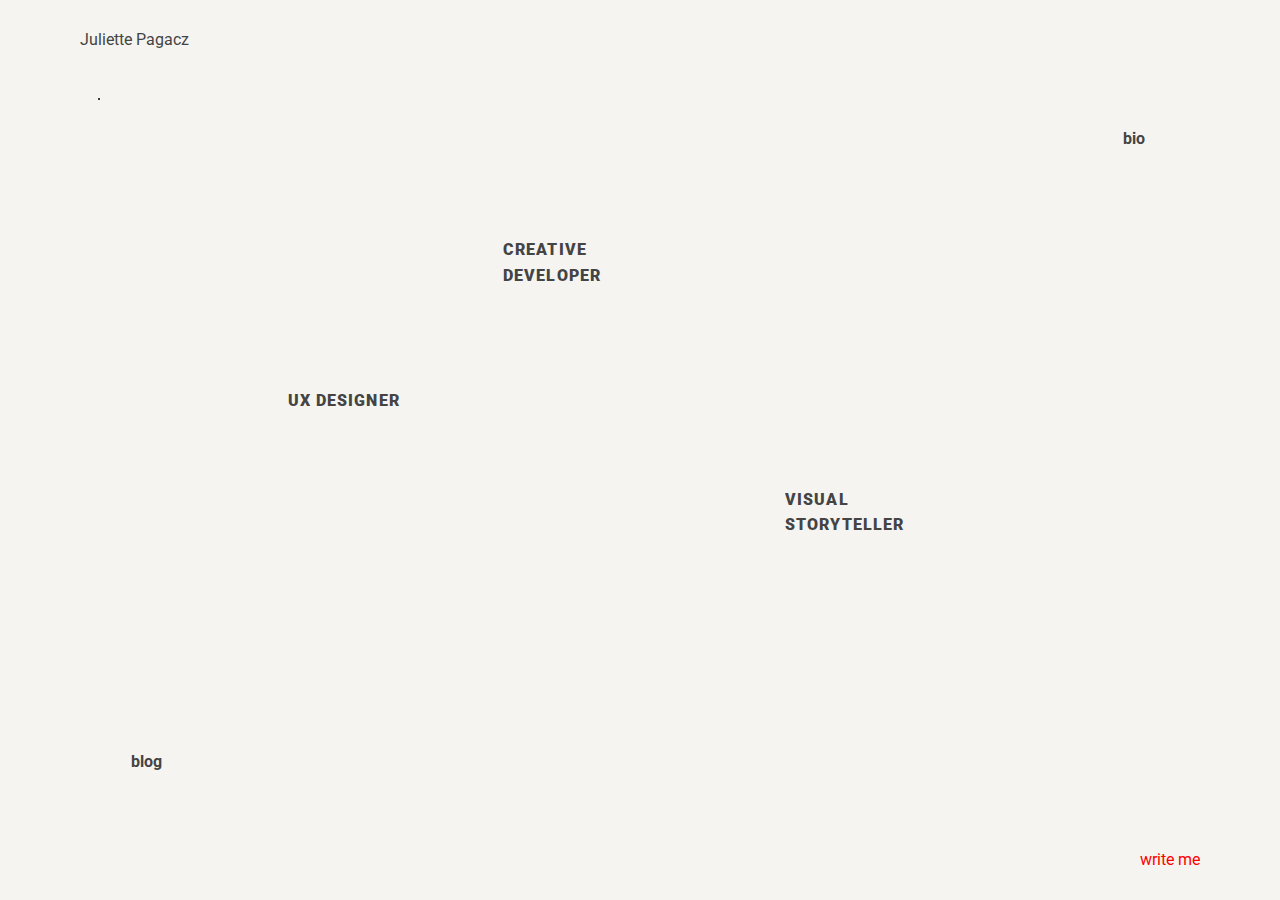
==== index.html @ b70a97bc "copying to git file" ====
<!DOCTYPE html>
<html lang="en-us">

<head>
    <!-- Character encoding and viewport definitions -->
    <meta charset="utf-8" />
    <meta name="viewport" content="width=device-width, initial-scale=1.0" />

    <!-- Meta -->
    <title>Juliette Pagacz</title>
    <meta name="description" content="=." />


    <!-- BOOTSTRAP-->
    <!--<link rel="stylesheet" href="https://stackpath.bootstrapcdn.com/bootstrap/4.5.0/css/bootstrap.min.css" integrity="sha384-9aIt2nRpC12Uk9gS9baDl411NQApFmC26EwAOH8WgZl5MYYxFfc+NcPb1dKGj7Sk" crossorigin="anonymous">-->

    <!-- Stylesheets  -->
    <link rel="stylesheet" href="CSS/type.css" type="text/css" charset="utf-8" />
    <link rel="stylesheet" href="CSS/layout.css" />
    <link href="https://fonts.googleapis.com/css2?family=Noto+Sans+SC:wght@100;700&family=Roboto&display=swap"
        rel="stylesheet">

    <!-- SCRIPTS -->
    <script type="text/javascript"
        src="https://cdnjs.cloudflare.com/ajax/libs/paper.js/0.12.0/paper-core.min.js"></script>
    <script src="https://cdnjs.cloudflare.com/ajax/libs/simplex-noise/2.4.0/simplex-noise.min.js"></script>

</head>

<body>
    <header>
        <nav class="nav">
            <h1><a href="index.html" class="link">Juliette Pagacz</a></h1>
            <div class="dropdown-content"><img src="" width="150px"></div>
        </nav>
    </header>

    <main class="wrap">
        <div class="cursor cursor--small"></div>
        <canvas class="cursor cursor--canvas" resize></canvas>

        <!-- IMAGE OPPCOLOR 
        <div class="item oppcolor"><img src="images/logo_juliette_blue.gif" height="100px" id="movable1"></div>

         IMAGE HAND
        <div class="item hand"><img src="images/me.gif" height="100px" id="movable2"></div>
         -->

        <!-- UX -->
        <section class="ux">
            <div class="item">
                <div>
                    <nav class="nav"><h2 class="link"><strong>ux designer</strong></h2></nav>
                </div>
                <!--<div class="portfolio-info">
                    <div class="sub-wrap">
                        <div class="sub-item">
                            <p style="color: orangered;">ux designer</p>
                            <ul>
                                <li><a href="https://github.com/panpanthera">it's all on github</a></li>
                                <li>this website</li>
                                <li>tetris</li>
                            </ul>
                        </div>
                    </div>
                </div>-->
            </div>
        </section>

        <!-- DEVELOPER -->
        <section class="dev portfolio">
            <div class="portfolio-wrap item">
                <div>
                    <h2><strong>creative developer</strong></h2>
                </div>
                <div class="portfolio-info">
                    <div class="sub-wrap">
                        <div class="sub-item">
                            <p style="color: orangered;">creative developer</p>
                            <div class="submain">
                                <ul>
                                    <li><a href="https://github.com/panpanthera">github</a></li>
                                    <li>this website</li>
                                    <li>tetris</li>
                                </ul>
                            </div>
                        </div>
                    </div>
                </div>
            </div>
        </section>

        <!-- VISUAL -->
        <section class="visu portfolio">
            <div class="portfolio-wrap item">
                <div>
                    <h2><strong>visual storyteller</strong></h2>
                </div>
                <div class="portfolio-info">
                    <div class="sub-wrap">
                        <div class="sub-item">
                            <p style="color: orangered;">visual storyteller</p>
                            <div class="submain">
                                <ul>
                                    <li>occupy wall street, 2011</li>
                                    <li class="dropdown"><a href="lebloui.html">l'ébloui, 2013</a> <img
                                            class="dropdown-content" src="images/chouette.jpg" width="200px"></li>
                                    <li class="dropdown"><a href="lesoleil.html">le soleil n'a pas d'ombre, 2014</a>
                                    </li>
                                    <li class="dropdown">voyage en béotie, 2015</li>
                                    <li class="dropdown">stille nacht, 2015</li>
                                    <li class="dropdown"><a href="armashowreel.html">ARMA media showreel, 2017 </a><img
                                            class="dropdown-content"
                                            src="https://i.vimeocdn.com/video/614588696.webp?mw=900&mh=506"
                                            width="200px">
                                    </li>
                                </ul>
                            </div>
                        </div>
                    </div>
                </div>
            </div>
        </section>

        <!-- BIO -->
        <section class="bio portfolio">
            <div class="portfolio-wrap item">
                <div><strong>bio</strong></div>
                <div class="portfolio-info">
                    <div class="sub-wrap">
                        <!--<h3 class="sub-item" style="text-decoration: overline">bio</h3>-->
                        <div class="submain-bio">
                            <p>
                                <br>2019/2021
                                <br>Computer programming, 42 School, Brussels
                                <br>
                                <br>2016/2017
                                <br>Creative intern,<a href="https://www.arma.tv/">ARMA Media, Shanghai</a>
                                <br>04 - 06/2016
                                <br><em>D'Après Nature</em>collective exhibition, Verviers Museum of Fine Arts
                                <br>
                                <br>06 - 09/2015
                                <em>Voyage en Béotie</em>solo exhibition at Wattitude, Liege
                                <br>
                                <br>12/2014
                                <br><em>Stille Nacht</em>exhibition featuring Fred Winand, Liege
                                <br>
                                <br>03/2014
                                <br><em>L’Ebloui</em>selected work which was exhibited during the International Biennale
                                of Photography, Liege
                                <br>
                                <br>06/2014
                                <br>Bachelor in Fine Arts, Ecole Supérieur des Arts Saint-Luc, Liège</p>
                        </div>
                        <div class="subtext-dev">
                            <p>I speak native French, bilingual English, good Spanish and some Chinese. I love to dwelve
                                in technologies and explore visual as storytelling possibilities.
                                <br>Working in an ambitious and competitive environment, with clear goals in mind is
                                what I enjoy most.</p>
                        </div>
                        <div class="sub-item subtext-location">
                            <p>Based in <b>Brussels</b>for now</p>
                        </div>
                        <div class="sub-item subplanet">
                            <canvas id='globe' width='150' height='150' style="cursor: move"></canvas>
                        </div>
                    </div>
                </div>
            </div>
        </section>

        <!-- BLOG -->
        <section class="blog portfolio">
            <div class="portfolio-wrap item">
                <div><strong>blog</strong></div>
                <div class="portfolio-info">
                    <iframe src="http://juliettepagacz.tumblr.com/" width="90%" height="1000" frameborder="0"></iframe>
                </div>
            </div>
        </section>

    </main>
    <footer>
        <nav class="nav"><a href="#" class="link" style="color: red;">write me</a></nav>
    </footer>
    <!-- Optional JavaScript -->

    <!-- JS, Popper.js, and jQuery -->
    <!-- <script>
        //Make the DIV element draggagle:
        dragElement(document.getElementById("movable1"));

        function dragElement(elmnt) {
            var pos1 = 0,
                pos2 = 0,
                pos3 = 0,
                pos4 = 0;
            if (document.getElementById(elmnt)) {
                /* if present, the header is where you move the DIV from:*/
                document.getElementById(elmnt).onmousedown = dragMouseDown;
            } else {
                /* otherwise, move the DIV from anywhere inside the DIV:*/
                elmnt.onmousedown = dragMouseDown;
            }

            function dragMouseDown(e) {
                e = e || window.event;
                e.preventDefault();
                // get the mouse cursor position at startup:
                pos3 = e.clientX;
                pos4 = e.clientY;
                document.onmouseup = closeDragElement;
                // call a function whenever the cursor moves:
                document.onmousemove = elementDrag;
            }

            function elementDrag(e) {
                e = e || window.event;
                e.preventDefault();
                // calculate the new cursor position:
                pos1 = pos3 - e.clientX;
                pos2 = pos4 - e.clientY;
                pos3 = e.clientX;
                pos4 = e.clientY;
                // set the element's new position:
                elmnt.style.top = (elmnt.offsetTop - pos2) + "px";
                elmnt.style.left = (elmnt.offsetLeft - pos1) + "px";
            }

            function closeDragElement() {
                /* stop moving when mouse button is released:*/
                document.onmouseup = null;
                document.onmousemove = null;
            }
        }
    </script>
    <script>
        //Make the DIV element draggagle:
        dragElement(document.getElementById("movable2"));

        function dragElement(elmnt) {
            var pos1 = 0,
                pos2 = 0,
                pos3 = 0,
                pos4 = 0;
            if (document.getElementById(elmnt)) {
                /* if present, the header is where you move the DIV from:*/
                document.getElementById(elmnt).onmousedown = dragMouseDown;
            } else {
                /* otherwise, move the DIV from anywhere inside the DIV:*/
                elmnt.onmousedown = dragMouseDown;
            }

            function dragMouseDown(e) {
                e = e || window.event;
                e.preventDefault();
                // get the mouse cursor position at startup:
                pos3 = e.clientX;
                pos4 = e.clientY;
                document.onmouseup = closeDragElement;
                // call a function whenever the cursor moves:
                document.onmousemove = elementDrag;
            }

            function elementDrag(e) {
                e = e || window.event;
                e.preventDefault();
                // calculate the new cursor position:
                pos1 = pos3 - e.clientX;
                pos2 = pos4 - e.clientY;
                pos3 = e.clientX;
                pos4 = e.clientY;
                // set the element's new position:
                elmnt.style.top = (elmnt.offsetTop - pos2) + "px";
                elmnt.style.left = (elmnt.offsetLeft - pos1) + "px";
            }

            function closeDragElement() {
                /* stop moving when mouse button is released:*/
                document.onmouseup = null;
                document.onmousemove = null;
            }
        }
    </script>-->

    <!-- PLANET -->
    <script type='text/javascript' src='https://d3js.org/d3.v3.min.js'></script>
    <script type='text/javascript' src='https://d3js.org/topojson.v1.min.js'></script>
    <script type='text/javascript'
        src='https://cdn.rawgit.com/BinaryMuse/planetary.js/v1.1.2/dist/planetaryjs.min.js'></script>
    <script type="text/javascript">
        var planet = planetaryjs.planet();


        // You can remove this statement if `world-110m.json`
        // is in the same path as the HTML page:
        planet.loadPlugin(planetaryjs.plugins.earth({
            topojson: {
                file: 'https://raw.githubusercontent.com/BinaryMuse/planetary.js/v1.1.2/dist/world-110m.json'
            },
            /* Let's add some color to the globe */
            oceans: {
                fill: '#3d54fe'
            },
            land: {
                fill: '#F5F4F0'
            },
            borders: {
                stroke: '#7c7c79'
            }
        }));
        // The `pings` plugin draws animated pings on the globe.
        planet.loadPlugin(planetaryjs.plugins.pings());
        // The `zoom` and `drag` plugins enable
        // manipulating the globe with the mouse.
        planet.loadPlugin(planetaryjs.plugins.zoom({
            scaleExtent: [70, 70]
        }));

        // !! ajouté d'un autre planetary par mes soins. !!
        planet.loadPlugin(planetaryjs.plugins.drag({
            // Dragging the globe should pause the
            // automatic rotation until we release the mouse.
            onDragStart: function () {
                this.plugins.autorotate.pause();
            },
            onDragEnd: function () {
                this.plugins.autorotate.resume();
            }
        }));

        // Load our custom autorotate plugin
        planet.loadPlugin(autorotate(10));

        // Load the `pings` plugin to draw animated pings on the globe
        planet.loadPlugin(planetaryjs.plugins.pings({
            color: '#670afd',
            ttl: 1000,
            angle: 10
        }));

        // Make the planet fit well in its canvas
        planet.projection.scale(70).translate([70, 70]);
        var canvas = document.getElementById('globe');
        planet.draw(canvas);

        // Helper function to add one ping on the globe
        function showLocation(position) {
            var latitude = position.coords.latitude;
            var longitude = position.coords.longitude;
            // Add a ping on the globe every second
            setInterval(function () {
                planet.plugins.pings.add(longitude, latitude);
            }, 1000);
        }

        // Geolocation API error callback
        function geoError(posError) {
            locationButton.classList.add('error');
            locationButton.innerText = posError.message;
        }

        // This plugin will automatically rotate the globe around its vertical
        // axis a configured number of degrees every second.
        function autorotate(degPerSec) {
            // Planetary.js plugins are functions that take a `planet` instance
            // as an argument...
            return function (planet) {
                var lastTick = null;
                var paused = false;
                planet.plugins.autorotate = {
                    pause: function () {
                        paused = true;
                    },
                    resume: function () {
                        paused = false;
                    }
                };
                // ...and configure hooks into certain pieces of its lifecycle.
                planet.onDraw(function () {
                    if (paused || !lastTick) {
                        lastTick = new Date();
                    } else {
                        var now = new Date();
                        var delta = now - lastTick;
                        // This plugin uses the built-in projection (provided by D3)
                        // to rotate the globe each time we draw it.
                        var rotation = planet.projection.rotate();
                        rotation[0] += degPerSec * delta / 1000;
                        if (rotation[0] >= 180) rotation[0] -= 360;
                        planet.projection.rotate(rotation);
                        lastTick = now;
                    }
                });
            };
        };

        function draw() {

        }
    </script>


    <!-- CURSOR -->
    <script>
        // set the starting position of the cursor outside of the screen
        let clientX = 100;
        let clientY = 100;
        const innerCursor = document.querySelector(".cursor--small");

        const initCursor = () => {
            // add listener to track the current mouse position
            document.addEventListener("mousemove", e => {
                clientX = e.clientX;
                clientY = e.clientY;
            });

            // transform the innerCursor to the current mouse position
            // use requestAnimationFrame() for smooth performance
            const render = () => {
                innerCursor.style.transform = `translate(${clientX}px, ${clientY}px)`;
                // if you are already using TweenMax in your project, you might as well
                // use TweenMax.set() instead
                // TweenMax.set(innerCursor, {
                //   x: clientX,
                //   y: clientY
                // });

                requestAnimationFrame(render);
            };
            requestAnimationFrame(render);
        };

        initCursor();

        let lastX = 0;
        let lastY = 0;
        let isStuck = false;
        let showCursor = false;
        let group, stuckX, stuckY, fillOuterCursor;

        const initCanvas = () => {
            const canvas = document.querySelector(".cursor--canvas");
            const shapeBounds = {
                width: 75,
                height: 75
            };
            paper.setup(canvas);
            const strokeColor = "#3d54fe";
            const strokeWidth = 1;
            const segments = 8;
            const radius = 15;

            // we'll need these later for the noisy circle
            const noiseScale = 150; // speed
            const noiseRange = 4; // range of distortion
            let isNoisy = false; // state

            // the base shape for the noisy circle
            const polygon = new paper.Path.RegularPolygon(
                new paper.Point(0, 0),
                segments,
                radius
            );
            polygon.strokeColor = strokeColor;
            polygon.strokeWidth = strokeWidth;
            polygon.smooth();
            group = new paper.Group([polygon]);
            group.applyMatrix = false;

            const noiseObjects = polygon.segments.map(() => new SimplexNoise());
            let bigCoordinates = [];

            // function for linear interpolation of values
            const lerp = (a, b, n) => {
                return (1 - n) * a + n * b;
            };

            // function to map a value from one range to another range
            const map = (value, in_min, in_max, out_min, out_max) => {
                return (
                    ((value - in_min) * (out_max - out_min)) / (in_max - in_min) + out_min
                );
            };

            // the draw loop of Paper.js
            // (60fps with requestAnimationFrame under the hood)
            paper.view.onFrame = event => {
                // using linear interpolation, the circle will move 0.2 (20%)
                // of the distance between its current position and the mouse
                // coordinates per Frame
                if (!isStuck) {
                    // move circle around normally
                    lastX = lerp(lastX, clientX, 0.2);
                    lastY = lerp(lastY, clientY, 0.2);
                    group.position = new paper.Point(lastX, lastY);
                } else if (isStuck) {
                    // fixed position on a nav item
                    lastX = lerp(lastX, stuckX, 0.2);
                    lastY = lerp(lastY, stuckY, 0.2);
                    group.position = new paper.Point(lastX, lastY);
                }

                if (isStuck && polygon.bounds.width < shapeBounds.width) {
                    // scale up the shape 
                    polygon.scale(1.08);
                } else if (!isStuck && polygon.bounds.width > 30) {
                    // remove noise
                    if (isNoisy) {
                        polygon.segments.forEach((segment, i) => {
                            segment.point.set(bigCoordinates[i][0], bigCoordinates[i][1]);
                        });
                        isNoisy = false;
                        bigCoordinates = [];
                    }
                    // scale down the shape
                    const scaleDown = 0.92;
                    polygon.scale(scaleDown);
                }

                // while stuck and big, apply simplex noise
                if (isStuck && polygon.bounds.width >= shapeBounds.width) {
                    isNoisy = true;
                    // first get coordinates of large circle
                    if (bigCoordinates.length === 0) {
                        polygon.segments.forEach((segment, i) => {
                            bigCoordinates[i] = [segment.point.x, segment.point.y];
                        });
                    }

                    // loop over all points of the polygon
                    polygon.segments.forEach((segment, i) => {

                        // get new noise value
                        // we divide event.count by noiseScale to get a very smooth value
                        const noiseX = noiseObjects[i].noise2D(event.count / noiseScale, 0);
                        const noiseY = noiseObjects[i].noise2D(event.count / noiseScale, 1);

                        // map the noise value to our defined range
                        const distortionX = map(noiseX, -1, 1, -noiseRange, noiseRange);
                        const distortionY = map(noiseY, -1, 1, -noiseRange, noiseRange);

                        // apply distortion to coordinates
                        const newX = bigCoordinates[i][0] + distortionX;
                        const newY = bigCoordinates[i][1] + distortionY;

                        // set new (noisy) coodrindate of point
                        segment.point.set(newX, newY);
                    });

                }
                polygon.smooth();
            };

        }

        initCanvas();

        const initHovers = () => {

            // find the center of the link element and set stuckX and stuckY
            // these are needed to set the position of the noisy circle
            const handleMouseEnter = e => {
                const navItem = e.currentTarget;
                const navItemBox = navItem.getBoundingClientRect();
                stuckX = Math.round(navItemBox.left + navItemBox.width / 2);
                stuckY = Math.round(navItemBox.top + navItemBox.height / 2);
                isStuck = true;
            };

            // reset isStuck on mouseLeave
            const handleMouseLeave = () => {
                isStuck = false;
            };

            // add event listeners to all items
            const linkItems = document.querySelectorAll(".link");
            linkItems.forEach(item => {
                item.addEventListener("mouseenter", handleMouseEnter);
                item.addEventListener("mouseleave", handleMouseLeave);
            });
        };



        initHovers();

    </script>
</body>

</html>
---- CSS/type.css ----
@charset "UTF-8";

::-moz-selection {
    background: #ffffcc;
}

::selection {
    background: #3d54fe;
    color: #F5F4F0;
}

html {
    font-size: 19px;
    /* base unit for rems */
    line-height: 1.6;
    font-family: 'Roboto', sans-serif;
    color: #444;
}

/* Headlines */
h1 {
    font-weight: normal;
    font-family: 'Roboto', sans-serif;
}

@media (min-width: 600px) {
    h1 {
        font-size: 1.5rem;
    }
}

h2 {
    font-size: 0.9rem;
    letter-spacing: 0.07em;
    margin-top: 2rem;
    text-transform: uppercase;
}

h3 {
    font-size: 1rem;
    /* font-weight: normal; text-transform: uppercase; letter-spacing: 0.07em; color: rgba(0,0,0,0.5); */
    margin-top: 2rem;
    margin-bottom: 0;
}

h2 + h3 {
    margin-top: 0;
}

h3 + p {
    margin-top: 0;
}

h4 {
    font-size: 0.9rem;
    font-weight: normal;
    color: rgba(0, 0, 0, 0.5);
    margin-top: 2rem;
}

h4:before {
    content: '§ ';
}

/* Links */
a {
    text-decoration: none;
    color: #444;
    position: relative;
    transition: #3d54fe 0.5s ease-out;
}

a:hover {
    color: #3d54fe;
    text-decoration: none;
}
---- CSS/layout.css ----
/*
==============================================
General Styles
============================================== */
*,
:after,
:before {
    box-sizing: border-box;
}

html {
    background-color: #F5F4F0;
}

a,
abbr,
acronym,
address,
applet,
article,
aside,
audio,
b,
big,
blockquote,
body,
canvas,
caption,
center,
cite,
code,
dd,
del,
details,
dfn,
div,
dl,
dt,
em,
embed,
fieldset,
figcaption,
figure,
footer,
form,
h1,
h2,
h3,
h4,
h5,
h6,
header,
html,
i,
iframe,
img,
ins,
kbd,
label,
legend,
li,
mark,
menu,
object,
ol,
output,
p,
pre,
q,
ruby,
s,
samp,
section,
small,
span,
strike,
strong,
sub,
summary,
sup,
table,
tbody,
td,
tfoot,
th,
thead,
time,
tr,
tt,
u,
ul,
var,
video {
    margin: 0;
    padding: 0;
    border: 0;
    outline: 0;
    font-size: 100%;
    display: block;
    cursor: none;
}

:hover {
    z-index: 10;
}

.cursor {
    position: fixed;
    left: 0;
    top: 0;
    pointer-events: none;
  }

  .cursor--small {
    width: 2px;
    height: 2px;
    left: -2.5px;
    top: -2.5px;
    border-radius: 50%;
    z-index: 11000;
    background: black;
  }
  .cursor--canvas {
    width: 100vw;
    height: 100vh;
    z-index: 12000;
  }

  .link {
    justify-content: left;
  }

  .nav {
    display: flex;
    position: absolute;
  }

img {
    z-index: 9995;
}

#grid,
#pages,
.wrap,
body,
html {
    height: 100%;
}

.wrap {
    padding: 5em 5em 5em 5em;
    display: grid;
    grid-template-columns: 1fr 1fr 1fr 1fr 1fr 1fr 1fr 1fr;
    grid-template-rows: 1fr 1fr 1fr 1fr 1fr 1fr;
    grid-gap: 0.5em;
    background-color: #F5F4F0;
}

footer,
header {
    position: fixed;
    left: 3em;
    right: 3em;
    z-index: 1;
    margin-left: 2em;
    margin-right: 2em;
    height: 3em;
    background-color: transparent;
    display: flex;
    align-items: center;
    /*  border-top: 1px solid #7c7c79;
    border-bottom: 1px solid #7c7c79;*/
    background-color: #F5F4F0;
}

header {
    top: 1em;
    justify-content: flex-start;
}

footer {
    bottom: 1em;
    justify-content: flex-end;
    color: #d51e09;
}

}
.link {
  display: flex;
  width: 75px;
  height: 75px;
  margin: 0 5px;
  justify-content: center;
  align-items: center;
}

.item {
    display: flex;
    align-items: center;
    justify-content: center;
}

.ux {
    grid-column: 2;
    grid-row: 3;
    display: grid;
    grid-template-columns: 1fr;
    grid-template-rows: 1fr;
    grid-gap: 0.5em;
}

.ux:hover {
    display: grid;
    grid-column: 2;
    grid-row: 3;
    z-index: 9994;
}

.dev {
    grid-column: 4;
    grid-row: 2;
    display: grid;
    grid-template-columns: 1fr;
    grid-template-rows: 1fr;
    grid-gap: 0.5em;
}

.dev:hover {
    display: grid;
    grid-column: 4;
    grid-row: 2;
}

.visu {
    grid-column: 6;
    grid-row: 4;
    display: grid;
    grid-template-columns: 1fr;
    grid-template-rows: 1fr;
    grid-gap: 0.5em;
    overflow: visible;
}

.visu:hover {
    display: grid;
    grid-column: 6 / 8;
    grid-row: 4 / 7;
    grid-template-columns: 1fr;
    grid-template-rows: 1fr;
}

.bio {
    grid-column: 8;
    grid-row: 1;
    display: grid;
    grid-template-columns: 1fr;
    grid-template-rows: 1fr;
    grid-gap: 0.5em;
}

.bio:hover {
    display: grid;
    grid-column: 5 / 9;
    grid-row: 1 / 4;
    grid-template-columns: 1fr;
    grid-template-rows: 1fr;
    z-index: 9994;
}

.blog {
    grid-column: 1;
    grid-row: 6;
    display: grid;
    grid-template-columns: 1fr;
    grid-template-rows: 1fr;
    grid-gap: 0.5em;
}

.blog:hover {
    display: grid;
    grid-column: 1 / span 5;
    grid-row: 4 / 7;
    grid-template-columns: 1fr;
    grid-template-rows: 1fr;
}

.sub-wrap {
    width: 100%;
    height: 100%;
    display: grid;
    grid-template-columns: 1fr 1fr 1fr;
    grid-template-rows: 1fr 1fr 1fr 1fr 1fr;
    grid-gap: 0.5em;
    padding: 0.5em;
}

.sub-item {
    align-items: left;
    grid-column: 1 / span 5;
    grid-row: 1 / 3;
    padding: 0.5em;
}

.submain {
    text-align: left;
    align-items: left;
    grid-column: 4 / 8;
    grid-row: 2 / span 8;
    color: #000;
}

.submain-bio {
    text-align: right;
    align-items: center;
    justify-content: center;
    grid-column: 4 / span 8;
    grid-row: 1 / span 8;
    z-index: 0;
}

.subtext-dev {
    align-items: center;
    text-align: justify;
    font-size: 17px;
    grid-column: 2 / 4;
    grid-row: 4;
}

.subtext-location {
    align-items: center;
    grid-column: 2;
    grid-row: 4;
    font-size: 18px;
    z-index: 10;
    overflow: visible;
}

.subplanet {
    align-items: flex-start;
    justify-content: center;
    grid-column: 2 / span 3;
    grid-row: 3 / span 4;
    z-index: 0;
}

.dropdown {
    position: relative;
}

.dropdown-content {
    margin-left: 150px;
    display: none;
    position: absolute;
    background-color: transparent;
    min-width: 50px;
    overflow: visible;
    z-index: 11000;
}

.dropdown:hover .dropdown-content {
    display: block;
}

.wrap-visual {
    padding: 5em 3em 5em;
    display: grid;
    grid-template-columns: 1fr 1fr 1fr 1fr 1fr;
    grid-template-rows: 1fr 1fr 1fr;
    grid-gap: 1em;
}

.wrap-video {
    padding: 5em 3em 5em;
    display: grid;
    grid-template-columns: 1fr;
    grid-template-rows: 1fr;
    grid-gap: 0em;
}

.item-visual {
    display: flex;
    border: 1px solid transparent;
    /*box-shadow: 0px 3px 9px 0px #3d54fe;*/
    align-items: center;
    justify-content: center;
}

/* moving images */

.hand {
    display: grid;
    grid-column: 3;
    grid-row: 2;
    z-index: 10;
}

#hand {
    cursor: move;
    position: absolute;
    align-items: center;
    justify-content: center;
}

.oppcolor {
    display: grid;
    grid-column: 5;
    grid-row: 4;
    z-index: 10;
}


#oppcolor {
    cursor: move;
    position: absolute;
    z-index: 10;
    align-items: center;
    justify-content: center;
}

/* MOVING CIRCLE */


/*--------------------------------------------------------------
# Portfolio
--------------------------------------------------------------*/
.portfolio .portfolio-item {
    margin-bottom: 30px;
}

.portfolio .portfolio-wrap {
    transition: 0.3s;
    position: relative;
    overflow: hidden;
    z-index: 1;
}

.portfolio .portfolio-wrap::before {
    content: " ";
    background: #F5F4F0;
    position: absolute;
    left: 30px;
    right: 30px;
    top: 30px;
    bottom: 30px;
    transition: all ease-in-out 0s;
    z-index: 0;
    opacity: 0;
    border-radius: 30px;
}

.portfolio .portfolio-wrap .portfolio-info {
    opacity: 0;
    position: absolute;
    top: 0;
    left: 0;
    right: 0;
    bottom: 0;
    text-align: left;
    z-index: 3;
    transition: all ease-in-out 0.3s;
    display: flex;
    justify-content: center;
    align-items: center;
}

.portfolio .portfolio-wrap .portfolio-info::after {
    display: block;
    content: " ";
    width: 48px;
    height: 48px;
    position: absolute;
    bottom: 35px;
    right: 35px;
    transition: all 0.3s ease 0s;
    z-index: 0;
}

.portfolio .portfolio-wrap .portfolio-links a {
    color: rgba(255, 255, 255, 1);
    margin: 0 2px;
    font-size: 28px;
    display: inline-block;
    transition: 0.3s;
}

.portfolio .portfolio-wrap .portfolio-links a:hover {
   color: #fff;
}

.portfolio .portfolio-wrap:hover::before {
    top: 0;
    left: 0;
    right: 0;
    bottom: 0;
    opacity: 1;
}

.portfolio .portfolio-wrap:hover .portfolio-info {
    opacity: 1;
}

.portfolio .portfolio-wrap:hover .portfolio-info::before {
    top: 15px;
    left: 15px;
}

.portfolio .portfolio-wrap:hover .portfolio-info::after {
    bottom: 15px;
    right: 15px;
}
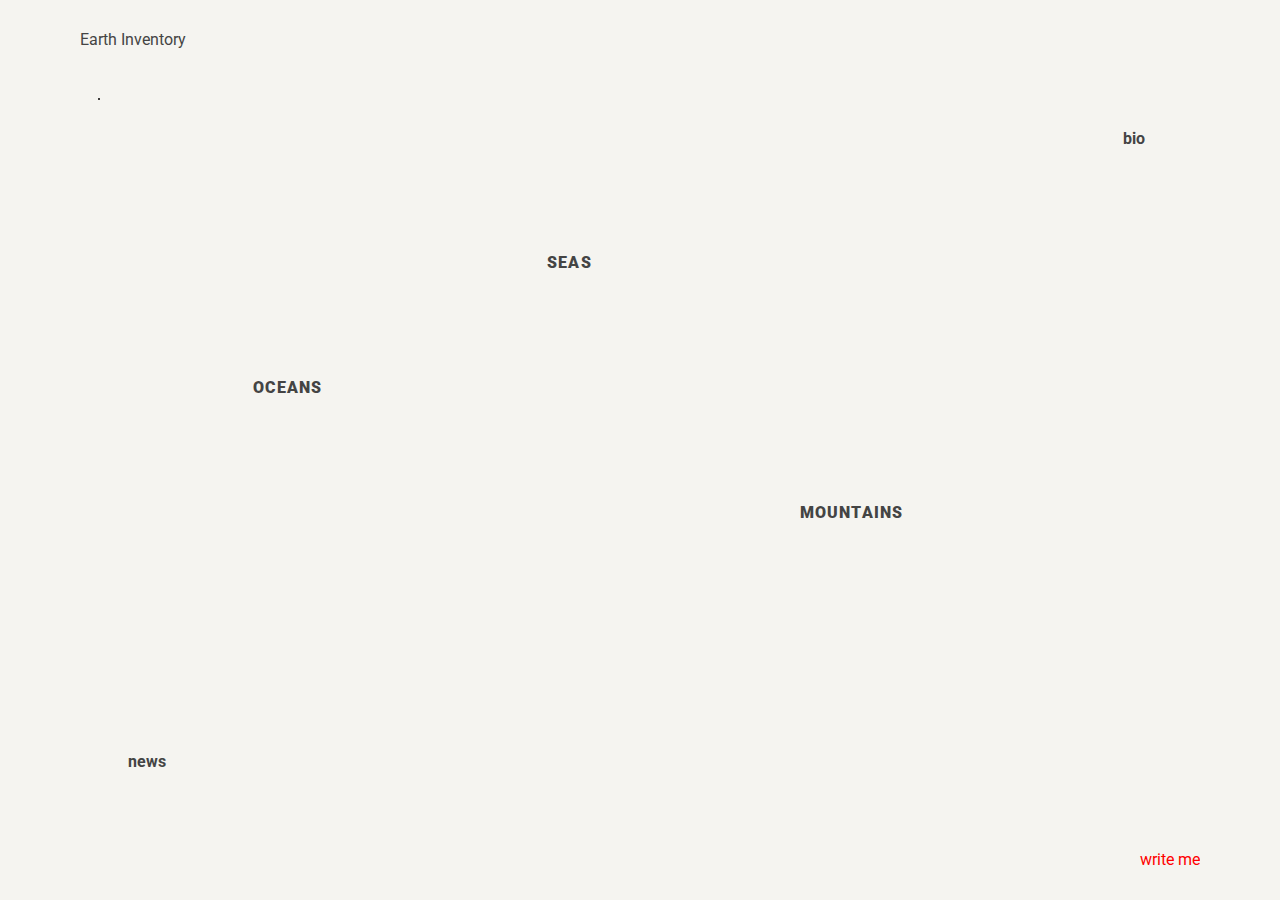
==== commit 6b6ffc36: "Starting my Earth Inventory" ====
--- a/index.html
+++ b/index.html
@@ -30,7 +30,7 @@
 <body>
     <header>
         <nav class="nav">
-            <h1><a href="index.html" class="link">Juliette Pagacz</a></h1>
+            <h1><a href="index.html" class="link">Earth Inventory</a></h1>
             <div class="dropdown-content"><img src="" width="150px"></div>
         </nav>
     </header>
@@ -47,41 +47,45 @@
          -->
 
         <!-- UX -->
-        <section class="ux">
-            <div class="item">
+        <section class="ux portfolio">
+            <div class="portfolio-wrap item">
                 <div>
-                    <nav class="nav"><h2 class="link"><strong>ux designer</strong></h2></nav>
-                </div>
-                <!--<div class="portfolio-info">
+                    <h2><strong>Oceans</strong></h2>
+                </div>
+                <div class="portfolio-info">
                     <div class="sub-wrap">
                         <div class="sub-item">
-                            <p style="color: orangered;">ux designer</p>
+                            <p style="color: orangered;">oceans</p>
+                            <div class="submain">
                             <ul>
-                                <li><a href="https://github.com/panpanthera">it's all on github</a></li>
-                                <li>this website</li>
-                                <li>tetris</li>
+                                <li><a href="">Antarctic</a> <img
+                                    class="dropdown-content" src="https://eoimages.gsfc.nasa.gov/images/imagerecords/96000/96478/Italy.A2002138.1010.250m.jpg" width="400px"></li>
+                                <li>Arctic</li>
+                                <li>Atlantic</li>
+                                <li>Indian</li>
+                                <li>Pacific</li>
                             </ul>
+                            </div>
                         </div>
                     </div>
-                </div>-->
-            </div>
+                </div>
+            
         </section>
 
         <!-- DEVELOPER -->
         <section class="dev portfolio">
             <div class="portfolio-wrap item">
                 <div>
-                    <h2><strong>creative developer</strong></h2>
+                    <h2><strong>seas</strong></h2>
                 </div>
                 <div class="portfolio-info">
                     <div class="sub-wrap">
                         <div class="sub-item">
-                            <p style="color: orangered;">creative developer</p>
+                            <p style="color: orangered;">seas</p>
                             <div class="submain">
                                 <ul>
-                                    <li><a href="https://github.com/panpanthera">github</a></li>
-                                    <li>this website</li>
-                                    <li>tetris</li>
+                                    <li class="dropdown"><a href="">Adriatic Sea</a> <img
+                                            class="dropdown-content" src="https://upload.wikimedia.org/wikipedia/commons/c/c9/Chogori.jpg" width="400px"></li>
                                 </ul>
                             </div>
                         </div>
@@ -94,25 +98,21 @@
         <section class="visu portfolio">
             <div class="portfolio-wrap item">
                 <div>
-                    <h2><strong>visual storyteller</strong></h2>
+                    <h2><strong>mountains</strong></h2>
                 </div>
                 <div class="portfolio-info">
                     <div class="sub-wrap">
                         <div class="sub-item">
-                            <p style="color: orangered;">visual storyteller</p>
+                            <p style="color: orangered;">mountains</p>
                             <div class="submain">
                                 <ul>
-                                    <li>occupy wall street, 2011</li>
-                                    <li class="dropdown"><a href="lebloui.html">l'ébloui, 2013</a> <img
-                                            class="dropdown-content" src="images/chouette.jpg" width="200px"></li>
-                                    <li class="dropdown"><a href="lesoleil.html">le soleil n'a pas d'ombre, 2014</a>
+                                    <li class="dropdown"><a href="">Mount Everest</a> <img
+                                            class="dropdown-content" src="https://cdn.britannica.com/17/83817-050-67C814CD/Mount-Everest.jpg" width="400px"></li>
+                                    <li class="dropdown"><a href="">K2</a> <img
+                                            class="dropdown-content" src="https://upload.wikimedia.org/wikipedia/commons/c/c9/Chogori.jpg" width="400px"></li>
+                                    <li class="dropdown"><a href="">Kangchenjunga</a> <img
+                                        class="dropdown-content" src="https://upload.wikimedia.org/wikipedia/commons/5/57/Kangchenjunga%2C_India.jpg" width="400px">
                                     </li>
-                                    <li class="dropdown">voyage en béotie, 2015</li>
-                                    <li class="dropdown">stille nacht, 2015</li>
-                                    <li class="dropdown"><a href="armashowreel.html">ARMA media showreel, 2017 </a><img
-                                            class="dropdown-content"
-                                            src="https://i.vimeocdn.com/video/614588696.webp?mw=900&mh=506"
-                                            width="200px">
                                     </li>
                                 </ul>
                             </div>
@@ -172,9 +172,9 @@
         <!-- BLOG -->
         <section class="blog portfolio">
             <div class="portfolio-wrap item">
-                <div><strong>blog</strong></div>
+                <div><strong>news</strong></div>
                 <div class="portfolio-info">
-                    <iframe src="http://juliettepagacz.tumblr.com/" width="90%" height="1000" frameborder="0"></iframe>
+                    <iframe src="https://www.nasa.gov/news/all-news/" width="90%" height="1000" frameborder="0"></iframe>
                 </div>
             </div>
         </section>
@@ -588,4 +588,4 @@
     </script>
 </body>
 
-</html>+</html>
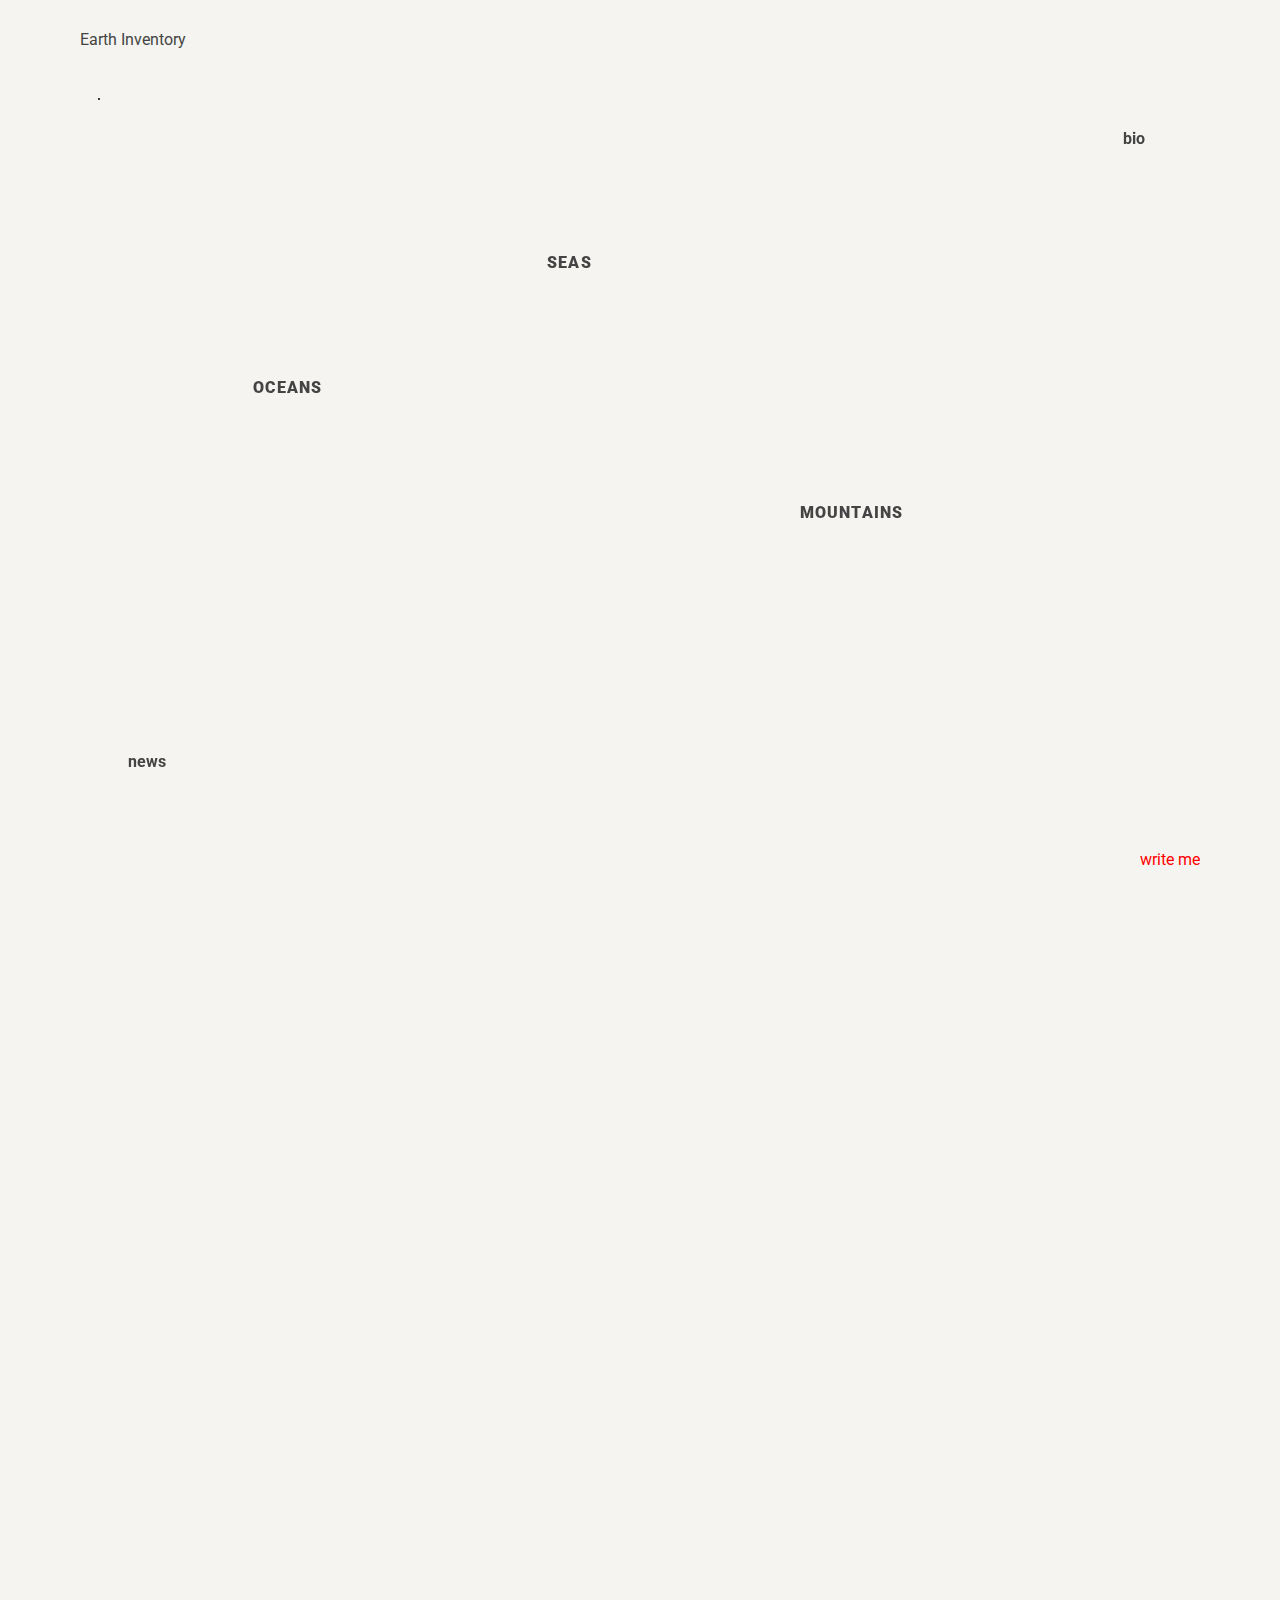
==== commit baadc838: "made every overflow visible in order to see all images linked, but will need to rethink the sharing " ====
--- a/index.html
+++ b/index.html
@@ -59,7 +59,7 @@
                             <div class="submain">
                             <ul>
                                 <li><a href="">Antarctic</a> <img
-                                    class="dropdown-content" src="https://eoimages.gsfc.nasa.gov/images/imagerecords/96000/96478/Italy.A2002138.1010.250m.jpg" width="400px"></li>
+                                    class="dropdown-content" src="" width="400px"></li>
                                 <li>Arctic</li>
                                 <li>Atlantic</li>
                                 <li>Indian</li>
@@ -85,7 +85,7 @@
                             <div class="submain">
                                 <ul>
                                     <li class="dropdown"><a href="">Adriatic Sea</a> <img
-                                            class="dropdown-content" src="https://upload.wikimedia.org/wikipedia/commons/c/c9/Chogori.jpg" width="400px"></li>
+                                            class="dropdown-content" src="https://eoimages.gsfc.nasa.gov/images/imagerecords/96000/96478/Italy.A2002138.1010.250m.jpg" width="400px"></li>
                                 </ul>
                             </div>
                         </div>
@@ -131,35 +131,32 @@
                         <!--<h3 class="sub-item" style="text-decoration: overline">bio</h3>-->
                         <div class="submain-bio">
                             <p>
-                                <br>2019/2021
-                                <br>Computer programming, 42 School, Brussels
+                               <br> <em>Cenozoic</em>
+                                300,000 years ago: hello Homo sapiens - the first "modern" human.
+                                <br>6.5 million years ago: hello hominins.
+                              <br>  60 million years ago: hello first primate.
                                 <br>
-                                <br>2016/2017
-                                <br>Creative intern,<a href="https://www.arma.tv/">ARMA Media, Shanghai</a>
-                                <br>04 - 06/2016
-                                <br><em>D'Après Nature</em>collective exhibition, Verviers Museum of Fine Arts
+                              <br>  <em>Mesozoic</em>
+                                200 million years ago: first mammals appear.
+                               <br> 250 million years ago: Dinosaurs dominate Earth.
                                 <br>
-                                <br>06 - 09/2015
-                                <em>Voyage en Béotie</em>solo exhibition at Wattitude, Liege
+                               <br> <em>Paleozolic</em>
+                               535 million years ago: many different organisms evolve in a short time (a few million years). First true vertebrate appears.
                                 <br>
-                                <br>12/2014
-                                <br><em>Stille Nacht</em>exhibition featuring Fred Winand, Liege
+                               <br> <em>Proterozoic</em>
+                                2.4 billion years ago: Earth's atmosphere fills with oxygen.
                                 <br>
-                                <br>03/2014
-                                <br><em>L’Ebloui</em>selected work which was exhibited during the International Biennale
-                                of Photography, Liege
+                                <br><em>Archean</em>
+                                3.5 billion years ago: first evidence of single-delled organisms.
                                 <br>
-                                <br>06/2014
-                                <br>Bachelor in Fine Arts, Ecole Supérieur des Arts Saint-Luc, Liège</p>
+                                <br><em>Hadean</em>
+                                4.6 billion years ago: Earth is formed
                         </div>
                         <div class="subtext-dev">
-                            <p>I speak native French, bilingual English, good Spanish and some Chinese. I love to dwelve
-                                in technologies and explore visual as storytelling possibilities.
-                                <br>Working in an ambitious and competitive environment, with clear goals in mind is
-                                what I enjoy most.</p>
+                            <p>Been spinning for a while now.</p>
                         </div>
                         <div class="sub-item subtext-location">
-                            <p>Based in <b>Brussels</b>for now</p>
+                            <p>Based in the Orion Arm. For now.</p>
                         </div>
                         <div class="sub-item subplanet">
                             <canvas id='globe' width='150' height='150' style="cursor: move"></canvas>
--- a/CSS/layout.css
+++ b/CSS/layout.css
@@ -254,14 +254,14 @@
     grid-row: 1;
     display: grid;
     grid-template-columns: 1fr;
-    grid-template-rows: 1fr;
+    grid-template-rows: 2fr;
     grid-gap: 0.5em;
 }
 
 .bio:hover {
     display: grid;
-    grid-column: 5 / 9;
-    grid-row: 1 / 4;
+    grid-column: 4 / 9;
+    grid-row: 1 / 9;
     grid-template-columns: 1fr;
     grid-template-rows: 1fr;
     z-index: 9994;
@@ -296,7 +296,7 @@
 
 .sub-item {
     align-items: left;
-    grid-column: 1 / span 5;
+    grid-column: 1 / 5;
     grid-row: 1 / 3;
     padding: 0.5em;
 }
@@ -304,7 +304,7 @@
 .submain {
     text-align: left;
     align-items: left;
-    grid-column: 4 / 8;
+    grid-column: 2 / 8;
     grid-row: 2 / span 8;
     color: #000;
 }
@@ -430,7 +430,7 @@
 .portfolio .portfolio-wrap {
     transition: 0.3s;
     position: relative;
-    overflow: hidden;
+    overflow: visible;
     z-index: 1;
 }
 
